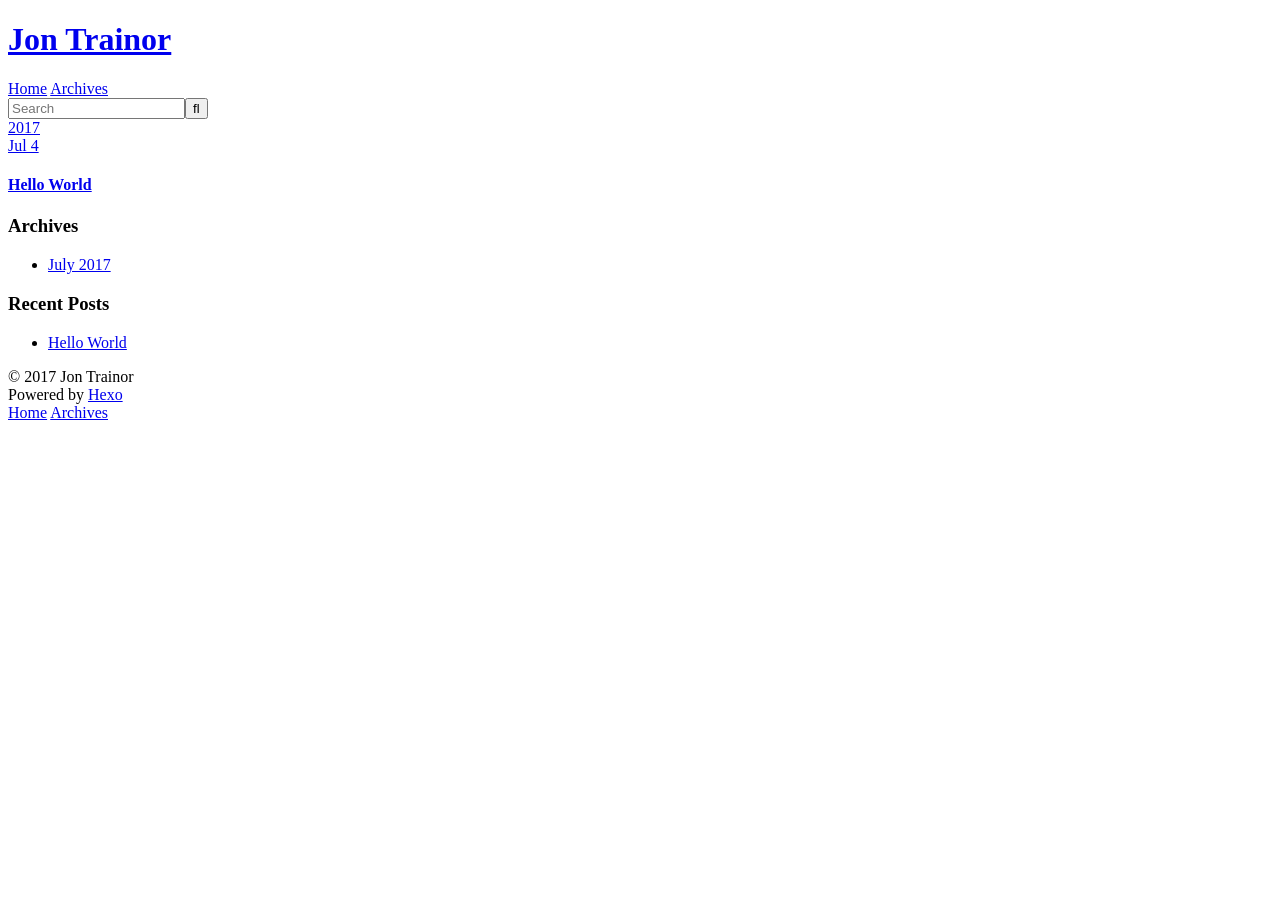
==== archives/index.html @ 9b9f3ea6 "Site updated: 2017-07-04 20:45:01" ====
<!DOCTYPE html>
<html>
<head>
  <meta charset="utf-8">
  
  <title>Archives | Jon Trainor</title>
  <meta name="viewport" content="width=device-width, initial-scale=1, maximum-scale=1">
  <meta property="og:type" content="website">
<meta property="og:title" content="Jon Trainor">
<meta property="og:url" content="http://jontrainor.com/archives/index.html">
<meta property="og:site_name" content="Jon Trainor">
<meta name="twitter:card" content="summary">
<meta name="twitter:title" content="Jon Trainor">
  
    <link rel="alternate" href="/atom.xml" title="Jon Trainor" type="application/atom+xml">
  
  
    <link rel="icon" href="/favicon.png">
  
  
    <link href="//fonts.googleapis.com/css?family=Source+Code+Pro" rel="stylesheet" type="text/css">
  
  <link rel="stylesheet" href="/css/style.css">
  

</head>

<body>
  <div id="container">
    <div id="wrap">
      <header id="header">
  <div id="banner"></div>
  <div id="header-outer" class="outer">
    <div id="header-title" class="inner">
      <h1 id="logo-wrap">
        <a href="/" id="logo">Jon Trainor</a>
      </h1>
      
    </div>
    <div id="header-inner" class="inner">
      <nav id="main-nav">
        <a id="main-nav-toggle" class="nav-icon"></a>
        
          <a class="main-nav-link" href="/">Home</a>
        
          <a class="main-nav-link" href="/archives">Archives</a>
        
      </nav>
      <nav id="sub-nav">
        
          <a id="nav-rss-link" class="nav-icon" href="/atom.xml" title="RSS Feed"></a>
        
        <a id="nav-search-btn" class="nav-icon" title="Search"></a>
      </nav>
      <div id="search-form-wrap">
        <form action="//google.com/search" method="get" accept-charset="UTF-8" class="search-form"><input type="search" name="q" class="search-form-input" placeholder="Search"><button type="submit" class="search-form-submit">&#xF002;</button><input type="hidden" name="sitesearch" value="http://jontrainor.com"></form>
      </div>
    </div>
  </div>
</header>
      <div class="outer">
        <section id="main">
  
  
    
    
      
      
      <section class="archives-wrap">
        <div class="archive-year-wrap">
          <a href="/archives/2017" class="archive-year">2017</a>
        </div>
        <div class="archives">
    
    <article class="archive-article archive-type-post">
  <div class="archive-article-inner">
    <header class="archive-article-header">
      <a href="/2017/07/04/hello-world/" class="archive-article-date">
  <time datetime="2017-07-05T00:42:02.000Z" itemprop="datePublished">Jul 4</time>
</a>
      
  
    <h1 itemprop="name">
      <a class="archive-article-title" href="/2017/07/04/hello-world/">Hello World</a>
    </h1>
  

    </header>
  </div>
</article>
  
  
    </div></section>
  

</section>
        
          <aside id="sidebar">
  
    

  
    

  
    
  
    
  <div class="widget-wrap">
    <h3 class="widget-title">Archives</h3>
    <div class="widget">
      <ul class="archive-list"><li class="archive-list-item"><a class="archive-list-link" href="/archives/2017/07/">July 2017</a></li></ul>
    </div>
  </div>


  
    
  <div class="widget-wrap">
    <h3 class="widget-title">Recent Posts</h3>
    <div class="widget">
      <ul>
        
          <li>
            <a href="/2017/07/04/hello-world/">Hello World</a>
          </li>
        
      </ul>
    </div>
  </div>

  
</aside>
        
      </div>
      <footer id="footer">
  
  <div class="outer">
    <div id="footer-info" class="inner">
      &copy; 2017 Jon Trainor<br>
      Powered by <a href="http://hexo.io/" target="_blank">Hexo</a>
    </div>
  </div>
</footer>
    </div>
    <nav id="mobile-nav">
  
    <a href="/" class="mobile-nav-link">Home</a>
  
    <a href="/archives" class="mobile-nav-link">Archives</a>
  
</nav>
    

<script src="//ajax.googleapis.com/ajax/libs/jquery/2.0.3/jquery.min.js"></script>


  <link rel="stylesheet" href="/fancybox/jquery.fancybox.css">
  <script src="/fancybox/jquery.fancybox.pack.js"></script>


<script src="/js/script.js"></script>

  </div>
</body>
</html>
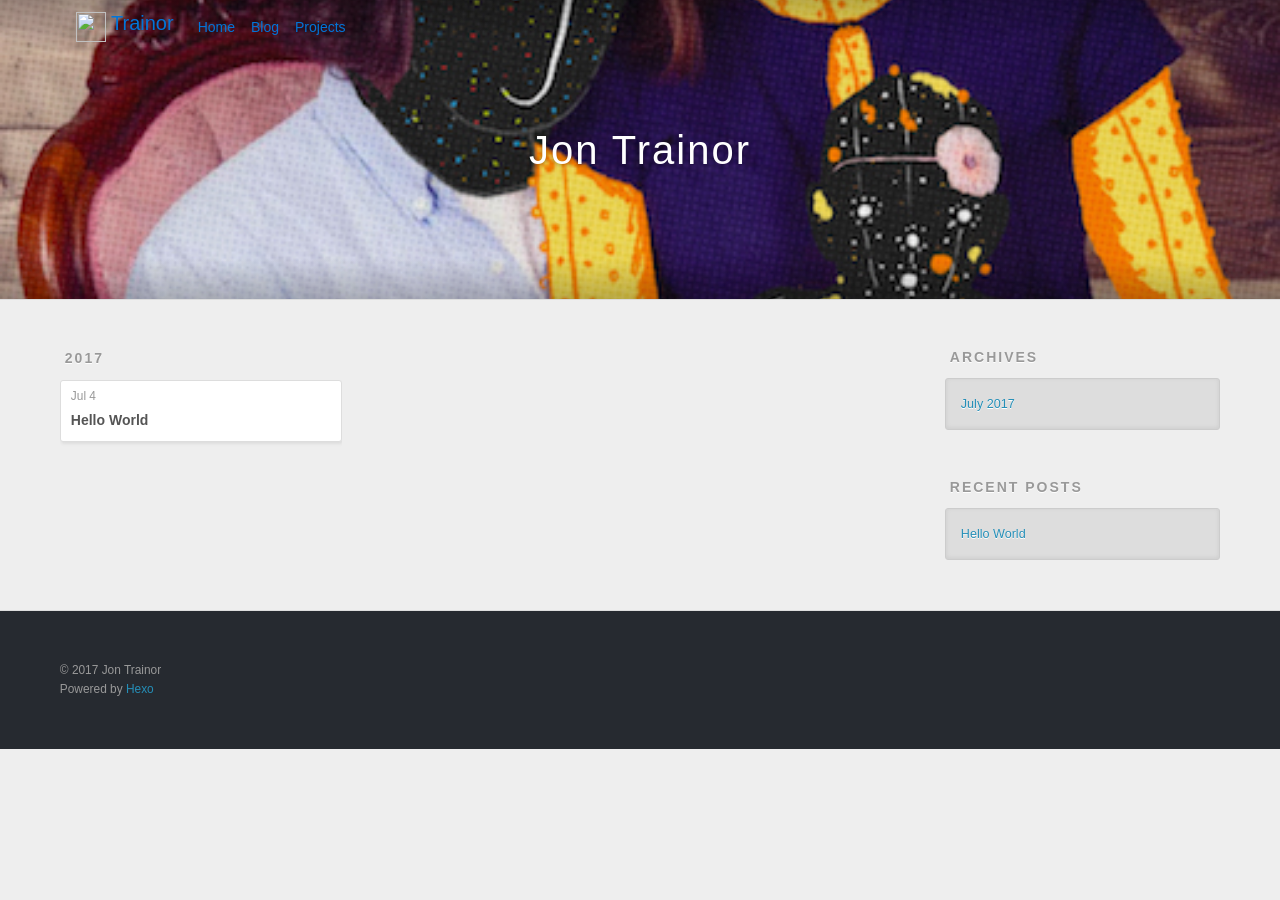
==== commit 8dbf45dc: "Site updated: 2017-07-12 23:31:01" ====
--- a/archives/index.html
+++ b/archives/index.html
@@ -7,7 +7,7 @@
   <meta name="viewport" content="width=device-width, initial-scale=1, maximum-scale=1">
   <meta property="og:type" content="website">
 <meta property="og:title" content="Jon Trainor">
-<meta property="og:url" content="http://jontrainor.com/archives/index.html">
+<meta property="og:url" content="https://jontrainor.github.io/archives/index.html">
 <meta property="og:site_name" content="Jon Trainor">
 <meta name="twitter:card" content="summary">
 <meta name="twitter:title" content="Jon Trainor">
@@ -20,6 +20,8 @@
   
     <link href="//fonts.googleapis.com/css?family=Source+Code+Pro" rel="stylesheet" type="text/css">
   
+  <link rel="stylesheet" href="/tether/css/tether.min.css">
+  <link rel="stylesheet" href="/bootstrap/css/bootstrap.min.css">
   <link rel="stylesheet" href="/css/style.css">
   
 
@@ -29,34 +31,44 @@
   <div id="container">
     <div id="wrap">
       <header id="header">
-  <div id="banner"></div>
-  <div id="header-outer" class="outer">
-    <div id="header-title" class="inner">
-      <h1 id="logo-wrap">
-        <a href="/" id="logo">Jon Trainor</a>
-      </h1>
-      
-    </div>
-    <div id="header-inner" class="inner">
-      <nav id="main-nav">
-        <a id="main-nav-toggle" class="nav-icon"></a>
-        
-          <a class="main-nav-link" href="/">Home</a>
-        
-          <a class="main-nav-link" href="/archives">Archives</a>
-        
-      </nav>
-      <nav id="sub-nav">
-        
-          <a id="nav-rss-link" class="nav-icon" href="/atom.xml" title="RSS Feed"></a>
-        
-        <a id="nav-search-btn" class="nav-icon" title="Search"></a>
-      </nav>
-      <div id="search-form-wrap">
-        <form action="//google.com/search" method="get" accept-charset="UTF-8" class="search-form"><input type="search" name="q" class="search-form-input" placeholder="Search"><button type="submit" class="search-form-submit">&#xF002;</button><input type="hidden" name="sitesearch" value="http://jontrainor.com"></form>
-      </div>
-    </div>
-  </div>
+	<div id="banner"></div>
+	<div id="header-outer" class="outer">
+		<div id="header-title" class="inner">
+			<h1 id="logo-wrap">
+				<a href="/" id="logo">Jon Trainor</a>
+			</h1>
+			
+		</div>
+		<div id="header-inner" class="inner">
+			<nav class="navbar navbar-toggleable-md">
+				<button class="navbar-toggler navbar-toggler-right"
+					type="button" data-toggle="collapse" data-target="#navbarSupportedContent"
+					aria-controls="navbarSupportedContent" aria-expanded="false" aria-label="Toggle navigation"
+				>
+					<span class="navbar-toggler-icon"></span>
+				</button>
+				<a class="navbar-brand" href="#">
+					<img src="css/images/guacdoc-icon.jpg" width="30" height="30" class="d-inline-block align-top" alt=""> Trainor
+				</a>
+				<div class="collapse navbar-collapse" id="navbarSupportedContent">
+					<ul class="navbar-nav mr-auto">
+						<li class="navbar-item active">
+							<a class="nav-link" href="#">Home</a>
+						</li>
+						<li class="navbar-item">
+							<a class="nav-link" href="#">Blog</a>
+						</li>
+						<li class="navbar-item">
+							<a class="nav-link" href="#">Projects</a>
+						</li>
+					</ul>
+				</div>
+			</nav>
+			<div id="search-form-wrap">
+				<form action="//google.com/search" method="get" accept-charset="UTF-8" class="search-form"><input type="search" name="q" class="search-form-input" placeholder="Search"><button type="submit" class="search-form-submit">&#xF002;</button><input type="hidden" name="sitesearch" value="https://jontrainor.github.io"></form>
+			</div>
+		</div>
+	</div>
 </header>
       <div class="outer">
         <section id="main">
@@ -152,13 +164,15 @@
 </nav>
     
 
-<script src="//ajax.googleapis.com/ajax/libs/jquery/2.0.3/jquery.min.js"></script>
+<script src="/jquery/jquery.min.js"></script>
 
 
   <link rel="stylesheet" href="/fancybox/jquery.fancybox.css">
   <script src="/fancybox/jquery.fancybox.pack.js"></script>
 
 
+<script src="/tether/js/tether.min.js"></script>
+<script src="/bootstrap/js/bootstrap.min.js"></script>
 <script src="/js/script.js"></script>
 
   </div>
--- a/css/style.css
+++ b/css/style.css
@@ -0,0 +1,1374 @@
+body {
+  width: 100%;
+}
+body:before,
+body:after {
+  content: "";
+  display: table;
+}
+body:after {
+  clear: both;
+}
+html,
+body,
+div,
+span,
+applet,
+object,
+iframe,
+h1,
+h2,
+h3,
+h4,
+h5,
+h6,
+p,
+blockquote,
+pre,
+a,
+abbr,
+acronym,
+address,
+big,
+cite,
+code,
+del,
+dfn,
+em,
+img,
+ins,
+kbd,
+q,
+s,
+samp,
+small,
+strike,
+strong,
+sub,
+sup,
+tt,
+var,
+dl,
+dt,
+dd,
+ol,
+ul,
+li,
+fieldset,
+form,
+label,
+legend,
+table,
+caption,
+tbody,
+tfoot,
+thead,
+tr,
+th,
+td {
+  margin: 0;
+  padding: 0;
+  border: 0;
+  outline: 0;
+  font-weight: inherit;
+  font-style: inherit;
+  font-family: inherit;
+  font-size: 100%;
+  vertical-align: baseline;
+}
+body {
+  line-height: 1;
+  color: #000;
+  background: #fff;
+}
+ol,
+ul {
+  list-style: none;
+}
+table {
+  border-collapse: separate;
+  border-spacing: 0;
+  vertical-align: middle;
+}
+caption,
+th,
+td {
+  text-align: left;
+  font-weight: normal;
+  vertical-align: middle;
+}
+a img {
+  border: none;
+}
+input,
+button {
+  margin: 0;
+  padding: 0;
+}
+input::-moz-focus-inner,
+button::-moz-focus-inner {
+  border: 0;
+  padding: 0;
+}
+@font-face {
+  font-family: FontAwesome;
+  font-style: normal;
+  font-weight: normal;
+  src: url("fonts/fontawesome-webfont.eot?v=#4.0.3");
+  src: url("fonts/fontawesome-webfont.eot?#iefix&v=#4.0.3") format("embedded-opentype"), url("fonts/fontawesome-webfont.woff?v=#4.0.3") format("woff"), url("fonts/fontawesome-webfont.ttf?v=#4.0.3") format("truetype"), url("fonts/fontawesome-webfont.svg#fontawesomeregular?v=#4.0.3") format("svg");
+}
+html,
+body,
+#container {
+  height: 100%;
+}
+body {
+  background: #eee;
+  font: 14px "Helvetica Neue", Helvetica, Arial, sans-serif;
+  -webkit-text-size-adjust: 100%;
+}
+.outer {
+  max-width: 1220px;
+  margin: 0 auto;
+  padding: 0 20px;
+}
+.outer:before,
+.outer:after {
+  content: "";
+  display: table;
+}
+.outer:after {
+  clear: both;
+}
+.inner {
+  display: inline;
+  float: left;
+  width: 98.33333333333333%;
+  margin: 0 0.833333333333333%;
+}
+.left,
+.alignleft {
+  float: left;
+}
+.right,
+.alignright {
+  float: right;
+}
+.clear {
+  clear: both;
+}
+#container {
+  position: relative;
+}
+.mobile-nav-on {
+  overflow: hidden;
+}
+#wrap {
+  height: 100%;
+  width: 100%;
+  position: absolute;
+  top: 0;
+  left: 0;
+  -webkit-transition: 0.2s ease-out;
+  -moz-transition: 0.2s ease-out;
+  -ms-transition: 0.2s ease-out;
+  transition: 0.2s ease-out;
+  z-index: 1;
+  background: #eee;
+}
+.mobile-nav-on #wrap {
+  left: 280px;
+}
+@media screen and (min-width: 768px) {
+  #main {
+    display: inline;
+    float: left;
+    width: 73.33333333333333%;
+    margin: 0 0.833333333333333%;
+  }
+}
+.article-date,
+.article-category-link,
+.archive-year,
+.widget-title {
+  text-decoration: none;
+  text-transform: uppercase;
+  letter-spacing: 2px;
+  color: #999;
+  margin-bottom: 1em;
+  margin-left: 5px;
+  line-height: 1em;
+  text-shadow: 0 1px #fff;
+  font-weight: bold;
+}
+.article-inner,
+.archive-article-inner {
+  background: #fff;
+  -webkit-box-shadow: 1px 2px 3px #ddd;
+  box-shadow: 1px 2px 3px #ddd;
+  border: 1px solid #ddd;
+  border-radius: 3px;
+}
+.article-entry h1,
+.widget h1 {
+  font-size: 2em;
+}
+.article-entry h2,
+.widget h2 {
+  font-size: 1.5em;
+}
+.article-entry h3,
+.widget h3 {
+  font-size: 1.3em;
+}
+.article-entry h4,
+.widget h4 {
+  font-size: 1.2em;
+}
+.article-entry h5,
+.widget h5 {
+  font-size: 1em;
+}
+.article-entry h6,
+.widget h6 {
+  font-size: 1em;
+  color: #999;
+}
+.article-entry hr,
+.widget hr {
+  border: 1px dashed #ddd;
+}
+.article-entry strong,
+.widget strong {
+  font-weight: bold;
+}
+.article-entry em,
+.widget em,
+.article-entry cite,
+.widget cite {
+  font-style: italic;
+}
+.article-entry sup,
+.widget sup,
+.article-entry sub,
+.widget sub {
+  font-size: 0.75em;
+  line-height: 0;
+  position: relative;
+  vertical-align: baseline;
+}
+.article-entry sup,
+.widget sup {
+  top: -0.5em;
+}
+.article-entry sub,
+.widget sub {
+  bottom: -0.2em;
+}
+.article-entry small,
+.widget small {
+  font-size: 0.85em;
+}
+.article-entry acronym,
+.widget acronym,
+.article-entry abbr,
+.widget abbr {
+  border-bottom: 1px dotted;
+}
+.article-entry ul,
+.widget ul,
+.article-entry ol,
+.widget ol,
+.article-entry dl,
+.widget dl {
+  margin: 0 20px;
+  line-height: 1.6em;
+}
+.article-entry ul ul,
+.widget ul ul,
+.article-entry ol ul,
+.widget ol ul,
+.article-entry ul ol,
+.widget ul ol,
+.article-entry ol ol,
+.widget ol ol {
+  margin-top: 0;
+  margin-bottom: 0;
+}
+.article-entry ul,
+.widget ul {
+  list-style: disc;
+}
+.article-entry ol,
+.widget ol {
+  list-style: decimal;
+}
+.article-entry dt,
+.widget dt {
+  font-weight: bold;
+}
+#header {
+  height: 300px;
+  position: relative;
+  border-bottom: 1px solid #ddd;
+}
+#header:before,
+#header:after {
+  content: "";
+  position: absolute;
+  left: 0;
+  right: 0;
+  height: 40px;
+}
+#header:before {
+  top: 0;
+  background: -webkit-linear-gradient(rgba(0,0,0,0.2), transparent);
+  background: -moz-linear-gradient(rgba(0,0,0,0.2), transparent);
+  background: -ms-linear-gradient(rgba(0,0,0,0.2), transparent);
+  background: linear-gradient(rgba(0,0,0,0.2), transparent);
+}
+#header:after {
+  bottom: 0;
+  background: -webkit-linear-gradient(transparent, rgba(0,0,0,0.2));
+  background: -moz-linear-gradient(transparent, rgba(0,0,0,0.2));
+  background: -ms-linear-gradient(transparent, rgba(0,0,0,0.2));
+  background: linear-gradient(transparent, rgba(0,0,0,0.2));
+}
+#header-outer {
+  height: 100%;
+  position: relative;
+}
+#header-inner {
+  position: relative;
+  overflow: hidden;
+}
+#banner {
+  position: absolute;
+  top: 0;
+  left: 0;
+  width: 100%;
+  height: 100%;
+  background: url("images/familyPortrait-bg.jpg") center #000;
+  -webkit-background-size: cover;
+  -moz-background-size: cover;
+  background-size: cover;
+  z-index: -1;
+}
+#header-title {
+  text-align: center;
+  height: 40px;
+  position: absolute;
+  top: 50%;
+  left: 0;
+  margin-top: -20px;
+}
+#logo,
+#subtitle {
+  text-decoration: none;
+  color: #fff;
+  font-weight: 300;
+  text-shadow: 0 1px 4px rgba(0,0,0,0.3);
+}
+#logo {
+  font-size: 40px;
+  line-height: 40px;
+  letter-spacing: 2px;
+}
+#subtitle {
+  font-size: 16px;
+  line-height: 16px;
+  letter-spacing: 1px;
+}
+#subtitle-wrap {
+  margin-top: 16px;
+}
+#main-nav {
+  float: left;
+  margin-left: -15px;
+}
+.nav-icon,
+.main-nav-link {
+  float: left;
+  color: #fff;
+  opacity: 0.6;
+  text-decoration: none;
+  text-shadow: 0 1px rgba(0,0,0,0.2);
+  -webkit-transition: opacity 0.2s;
+  -moz-transition: opacity 0.2s;
+  -ms-transition: opacity 0.2s;
+  transition: opacity 0.2s;
+  display: block;
+  padding: 20px 15px;
+}
+.nav-icon:hover,
+.main-nav-link:hover {
+  opacity: 1;
+}
+.nav-icon {
+  font-family: FontAwesome;
+  text-align: center;
+  font-size: 14px;
+  width: 14px;
+  height: 14px;
+  padding: 20px 15px;
+  position: relative;
+  cursor: pointer;
+}
+.main-nav-link {
+  font-weight: 300;
+  letter-spacing: 1px;
+}
+@media screen and (max-width: 479px) {
+  .main-nav-link {
+    display: none;
+  }
+}
+#main-nav-toggle {
+  display: none;
+}
+#main-nav-toggle:before {
+  content: "\f0c9";
+}
+@media screen and (max-width: 479px) {
+  #main-nav-toggle {
+    display: block;
+  }
+}
+#sub-nav {
+  float: right;
+  margin-right: -15px;
+}
+#nav-rss-link:before {
+  content: "\f09e";
+}
+#nav-search-btn:before {
+  content: "\f002";
+}
+#search-form-wrap {
+  position: absolute;
+  top: 15px;
+  width: 150px;
+  height: 30px;
+  right: -150px;
+  opacity: 0;
+  -webkit-transition: 0.2s ease-out;
+  -moz-transition: 0.2s ease-out;
+  -ms-transition: 0.2s ease-out;
+  transition: 0.2s ease-out;
+}
+#search-form-wrap.on {
+  opacity: 1;
+  right: 0;
+}
+@media screen and (max-width: 479px) {
+  #search-form-wrap {
+    width: 100%;
+    right: -100%;
+  }
+}
+.search-form {
+  position: absolute;
+  top: 0;
+  left: 0;
+  right: 0;
+  background: #fff;
+  padding: 5px 15px;
+  border-radius: 15px;
+  -webkit-box-shadow: 0 0 10px rgba(0,0,0,0.3);
+  box-shadow: 0 0 10px rgba(0,0,0,0.3);
+}
+.search-form-input {
+  border: none;
+  background: none;
+  color: #555;
+  width: 100%;
+  font: 13px "Helvetica Neue", Helvetica, Arial, sans-serif;
+  outline: none;
+}
+.search-form-input::-webkit-search-results-decoration,
+.search-form-input::-webkit-search-cancel-button {
+  -webkit-appearance: none;
+}
+.search-form-submit {
+  position: absolute;
+  top: 50%;
+  right: 10px;
+  margin-top: -7px;
+  font: 13px FontAwesome;
+  border: none;
+  background: none;
+  color: #bbb;
+  cursor: pointer;
+}
+.search-form-submit:hover,
+.search-form-submit:focus {
+  color: #777;
+}
+.article {
+  margin: 50px 0;
+}
+.article-inner {
+  overflow: hidden;
+}
+.article-meta:before,
+.article-meta:after {
+  content: "";
+  display: table;
+}
+.article-meta:after {
+  clear: both;
+}
+.article-date {
+  float: left;
+}
+.article-category {
+  float: left;
+  line-height: 1em;
+  color: #ccc;
+  text-shadow: 0 1px #fff;
+  margin-left: 8px;
+}
+.article-category:before {
+  content: "\2022";
+}
+.article-category-link {
+  margin: 0 12px 1em;
+}
+.article-header {
+  padding: 20px 20px 0;
+}
+.article-title {
+  text-decoration: none;
+  font-size: 2em;
+  font-weight: bold;
+  color: #555;
+  line-height: 1.1em;
+  -webkit-transition: color 0.2s;
+  -moz-transition: color 0.2s;
+  -ms-transition: color 0.2s;
+  transition: color 0.2s;
+}
+a.article-title:hover {
+  color: #258fb8;
+}
+.article-entry {
+  color: #555;
+  padding: 0 20px;
+}
+.article-entry:before,
+.article-entry:after {
+  content: "";
+  display: table;
+}
+.article-entry:after {
+  clear: both;
+}
+.article-entry p,
+.article-entry table {
+  line-height: 1.6em;
+  margin: 1.6em 0;
+}
+.article-entry h1,
+.article-entry h2,
+.article-entry h3,
+.article-entry h4,
+.article-entry h5,
+.article-entry h6 {
+  font-weight: bold;
+}
+.article-entry h1,
+.article-entry h2,
+.article-entry h3,
+.article-entry h4,
+.article-entry h5,
+.article-entry h6 {
+  line-height: 1.1em;
+  margin: 1.1em 0;
+}
+.article-entry a {
+  color: #258fb8;
+  text-decoration: none;
+}
+.article-entry a:hover {
+  text-decoration: underline;
+}
+.article-entry ul,
+.article-entry ol,
+.article-entry dl {
+  margin-top: 1.6em;
+  margin-bottom: 1.6em;
+}
+.article-entry img,
+.article-entry video {
+  max-width: 100%;
+  height: auto;
+  display: block;
+  margin: auto;
+}
+.article-entry iframe {
+  border: none;
+}
+.article-entry table {
+  width: 100%;
+  border-collapse: collapse;
+  border-spacing: 0;
+}
+.article-entry th {
+  font-weight: bold;
+  border-bottom: 3px solid #ddd;
+  padding-bottom: 0.5em;
+}
+.article-entry td {
+  border-bottom: 1px solid #ddd;
+  padding: 10px 0;
+}
+.article-entry blockquote {
+  font-family: Georgia, "Times New Roman", serif;
+  font-size: 1.4em;
+  margin: 1.6em 20px;
+  text-align: center;
+}
+.article-entry blockquote footer {
+  font-size: 14px;
+  margin: 1.6em 0;
+  font-family: "Helvetica Neue", Helvetica, Arial, sans-serif;
+}
+.article-entry blockquote footer cite:before {
+  content: "—";
+  padding: 0 0.5em;
+}
+.article-entry .pullquote {
+  text-align: left;
+  width: 45%;
+  margin: 0;
+}
+.article-entry .pullquote.left {
+  margin-left: 0.5em;
+  margin-right: 1em;
+}
+.article-entry .pullquote.right {
+  margin-right: 0.5em;
+  margin-left: 1em;
+}
+.article-entry .caption {
+  color: #999;
+  display: block;
+  font-size: 0.9em;
+  margin-top: 0.5em;
+  position: relative;
+  text-align: center;
+}
+.article-entry .video-container {
+  position: relative;
+  padding-top: 56.25%;
+  height: 0;
+  overflow: hidden;
+}
+.article-entry .video-container iframe,
+.article-entry .video-container object,
+.article-entry .video-container embed {
+  position: absolute;
+  top: 0;
+  left: 0;
+  width: 100%;
+  height: 100%;
+  margin-top: 0;
+}
+.article-more-link a {
+  display: inline-block;
+  line-height: 1em;
+  padding: 6px 15px;
+  border-radius: 15px;
+  background: #eee;
+  color: #999;
+  text-shadow: 0 1px #fff;
+  text-decoration: none;
+}
+.article-more-link a:hover {
+  background: #258fb8;
+  color: #fff;
+  text-decoration: none;
+  text-shadow: 0 1px #1e7293;
+}
+.article-footer {
+  font-size: 0.85em;
+  line-height: 1.6em;
+  border-top: 1px solid #ddd;
+  padding-top: 1.6em;
+  margin: 0 20px 20px;
+}
+.article-footer:before,
+.article-footer:after {
+  content: "";
+  display: table;
+}
+.article-footer:after {
+  clear: both;
+}
+.article-footer a {
+  color: #999;
+  text-decoration: none;
+}
+.article-footer a:hover {
+  color: #555;
+}
+.article-tag-list-item {
+  float: left;
+  margin-right: 10px;
+}
+.article-tag-list-link:before {
+  content: "#";
+}
+.article-comment-link {
+  float: right;
+}
+.article-comment-link:before {
+  content: "\f075";
+  font-family: FontAwesome;
+  padding-right: 8px;
+}
+.article-share-link {
+  cursor: pointer;
+  float: right;
+  margin-left: 20px;
+}
+.article-share-link:before {
+  content: "\f064";
+  font-family: FontAwesome;
+  padding-right: 6px;
+}
+#article-nav {
+  position: relative;
+}
+#article-nav:before,
+#article-nav:after {
+  content: "";
+  display: table;
+}
+#article-nav:after {
+  clear: both;
+}
+@media screen and (min-width: 768px) {
+  #article-nav {
+    margin: 50px 0;
+  }
+  #article-nav:before {
+    width: 8px;
+    height: 8px;
+    position: absolute;
+    top: 50%;
+    left: 50%;
+    margin-top: -4px;
+    margin-left: -4px;
+    content: "";
+    border-radius: 50%;
+    background: #ddd;
+    -webkit-box-shadow: 0 1px 2px #fff;
+    box-shadow: 0 1px 2px #fff;
+  }
+}
+.article-nav-link-wrap {
+  text-decoration: none;
+  text-shadow: 0 1px #fff;
+  color: #999;
+  -webkit-box-sizing: border-box;
+  -moz-box-sizing: border-box;
+  box-sizing: border-box;
+  margin-top: 50px;
+  text-align: center;
+  display: block;
+}
+.article-nav-link-wrap:hover {
+  color: #555;
+}
+@media screen and (min-width: 768px) {
+  .article-nav-link-wrap {
+    width: 50%;
+    margin-top: 0;
+  }
+}
+@media screen and (min-width: 768px) {
+  #article-nav-newer {
+    float: left;
+    text-align: right;
+    padding-right: 20px;
+  }
+}
+@media screen and (min-width: 768px) {
+  #article-nav-older {
+    float: right;
+    text-align: left;
+    padding-left: 20px;
+  }
+}
+.article-nav-caption {
+  text-transform: uppercase;
+  letter-spacing: 2px;
+  color: #ddd;
+  line-height: 1em;
+  font-weight: bold;
+}
+#article-nav-newer .article-nav-caption {
+  margin-right: -2px;
+}
+.article-nav-title {
+  font-size: 0.85em;
+  line-height: 1.6em;
+  margin-top: 0.5em;
+}
+.article-share-box {
+  position: absolute;
+  display: none;
+  background: #fff;
+  -webkit-box-shadow: 1px 2px 10px rgba(0,0,0,0.2);
+  box-shadow: 1px 2px 10px rgba(0,0,0,0.2);
+  border-radius: 3px;
+  margin-left: -145px;
+  overflow: hidden;
+  z-index: 1;
+}
+.article-share-box.on {
+  display: block;
+}
+.article-share-input {
+  width: 100%;
+  background: none;
+  -webkit-box-sizing: border-box;
+  -moz-box-sizing: border-box;
+  box-sizing: border-box;
+  font: 14px "Helvetica Neue", Helvetica, Arial, sans-serif;
+  padding: 0 15px;
+  color: #555;
+  outline: none;
+  border: 1px solid #ddd;
+  border-radius: 3px 3px 0 0;
+  height: 36px;
+  line-height: 36px;
+}
+.article-share-links {
+  background: #eee;
+}
+.article-share-links:before,
+.article-share-links:after {
+  content: "";
+  display: table;
+}
+.article-share-links:after {
+  clear: both;
+}
+.article-share-twitter,
+.article-share-facebook,
+.article-share-pinterest,
+.article-share-google {
+  width: 50px;
+  height: 36px;
+  display: block;
+  float: left;
+  position: relative;
+  color: #999;
+  text-shadow: 0 1px #fff;
+}
+.article-share-twitter:before,
+.article-share-facebook:before,
+.article-share-pinterest:before,
+.article-share-google:before {
+  font-size: 20px;
+  font-family: FontAwesome;
+  width: 20px;
+  height: 20px;
+  position: absolute;
+  top: 50%;
+  left: 50%;
+  margin-top: -10px;
+  margin-left: -10px;
+  text-align: center;
+}
+.article-share-twitter:hover,
+.article-share-facebook:hover,
+.article-share-pinterest:hover,
+.article-share-google:hover {
+  color: #fff;
+}
+.article-share-twitter:before {
+  content: "\f099";
+}
+.article-share-twitter:hover {
+  background: #00aced;
+  text-shadow: 0 1px #008abe;
+}
+.article-share-facebook:before {
+  content: "\f09a";
+}
+.article-share-facebook:hover {
+  background: #3b5998;
+  text-shadow: 0 1px #2f477a;
+}
+.article-share-pinterest:before {
+  content: "\f0d2";
+}
+.article-share-pinterest:hover {
+  background: #cb2027;
+  text-shadow: 0 1px #a21a1f;
+}
+.article-share-google:before {
+  content: "\f0d5";
+}
+.article-share-google:hover {
+  background: #dd4b39;
+  text-shadow: 0 1px #be3221;
+}
+.article-gallery {
+  background: #000;
+  position: relative;
+}
+.article-gallery-photos {
+  position: relative;
+  overflow: hidden;
+}
+.article-gallery-img {
+  display: none;
+  max-width: 100%;
+}
+.article-gallery-img:first-child {
+  display: block;
+}
+.article-gallery-img.loaded {
+  position: absolute;
+  display: block;
+}
+.article-gallery-img img {
+  display: block;
+  max-width: 100%;
+  margin: 0 auto;
+}
+#comments {
+  background: #fff;
+  -webkit-box-shadow: 1px 2px 3px #ddd;
+  box-shadow: 1px 2px 3px #ddd;
+  padding: 20px;
+  border: 1px solid #ddd;
+  border-radius: 3px;
+  margin: 50px 0;
+}
+#comments a {
+  color: #258fb8;
+}
+.archives-wrap {
+  margin: 50px 0;
+}
+.archives:before,
+.archives:after {
+  content: "";
+  display: table;
+}
+.archives:after {
+  clear: both;
+}
+.archive-year-wrap {
+  margin-bottom: 1em;
+}
+.archives {
+  -webkit-column-gap: 10px;
+  -moz-column-gap: 10px;
+  column-gap: 10px;
+}
+@media screen and (min-width: 480px) and (max-width: 767px) {
+  .archives {
+    -webkit-column-count: 2;
+    -moz-column-count: 2;
+    column-count: 2;
+  }
+}
+@media screen and (min-width: 768px) {
+  .archives {
+    -webkit-column-count: 3;
+    -moz-column-count: 3;
+    column-count: 3;
+  }
+}
+.archive-article {
+  -webkit-column-break-inside: avoid;
+  page-break-inside: avoid;
+  overflow: hidden;
+  break-inside: avoid-column;
+}
+.archive-article-inner {
+  padding: 10px;
+  margin-bottom: 15px;
+}
+.archive-article-title {
+  text-decoration: none;
+  font-weight: bold;
+  color: #555;
+  -webkit-transition: color 0.2s;
+  -moz-transition: color 0.2s;
+  -ms-transition: color 0.2s;
+  transition: color 0.2s;
+  line-height: 1.6em;
+}
+.archive-article-title:hover {
+  color: #258fb8;
+}
+.archive-article-footer {
+  margin-top: 1em;
+}
+.archive-article-date {
+  color: #999;
+  text-decoration: none;
+  font-size: 0.85em;
+  line-height: 1em;
+  margin-bottom: 0.5em;
+  display: block;
+}
+#page-nav {
+  margin: 50px auto;
+  background: #fff;
+  -webkit-box-shadow: 1px 2px 3px #ddd;
+  box-shadow: 1px 2px 3px #ddd;
+  border: 1px solid #ddd;
+  border-radius: 3px;
+  text-align: center;
+  color: #999;
+  overflow: hidden;
+}
+#page-nav:before,
+#page-nav:after {
+  content: "";
+  display: table;
+}
+#page-nav:after {
+  clear: both;
+}
+#page-nav a,
+#page-nav span {
+  padding: 10px 20px;
+  line-height: 1;
+  height: 2ex;
+}
+#page-nav a {
+  color: #999;
+  text-decoration: none;
+}
+#page-nav a:hover {
+  background: #999;
+  color: #fff;
+}
+#page-nav .prev {
+  float: left;
+}
+#page-nav .next {
+  float: right;
+}
+#page-nav .page-number {
+  display: inline-block;
+}
+@media screen and (max-width: 479px) {
+  #page-nav .page-number {
+    display: none;
+  }
+}
+#page-nav .current {
+  color: #555;
+  font-weight: bold;
+}
+#page-nav .space {
+  color: #ddd;
+}
+#footer {
+  background: #262a30;
+  padding: 50px 0;
+  border-top: 1px solid #ddd;
+  color: #999;
+}
+#footer a {
+  color: #258fb8;
+  text-decoration: none;
+}
+#footer a:hover {
+  text-decoration: underline;
+}
+#footer-info {
+  line-height: 1.6em;
+  font-size: 0.85em;
+}
+.article-entry pre,
+.article-entry .highlight {
+  background: #2d2d2d;
+  margin: 0 -20px;
+  padding: 15px 20px;
+  border-style: solid;
+  border-color: #ddd;
+  border-width: 1px 0;
+  overflow: auto;
+  color: #ccc;
+  line-height: 22.400000000000002px;
+}
+.article-entry .highlight .gutter pre,
+.article-entry .gist .gist-file .gist-data .line-numbers {
+  color: #666;
+  font-size: 0.85em;
+}
+.article-entry pre,
+.article-entry code {
+  font-family: "Source Code Pro", Consolas, Monaco, Menlo, Consolas, monospace;
+}
+.article-entry code {
+  background: #eee;
+  text-shadow: 0 1px #fff;
+  padding: 0 0.3em;
+}
+.article-entry pre code {
+  background: none;
+  text-shadow: none;
+  padding: 0;
+}
+.article-entry .highlight pre {
+  border: none;
+  margin: 0;
+  padding: 0;
+}
+.article-entry .highlight table {
+  margin: 0;
+  width: auto;
+}
+.article-entry .highlight td {
+  border: none;
+  padding: 0;
+}
+.article-entry .highlight figcaption {
+  font-size: 0.85em;
+  color: #999;
+  line-height: 1em;
+  margin-bottom: 1em;
+}
+.article-entry .highlight figcaption:before,
+.article-entry .highlight figcaption:after {
+  content: "";
+  display: table;
+}
+.article-entry .highlight figcaption:after {
+  clear: both;
+}
+.article-entry .highlight figcaption a {
+  float: right;
+}
+.article-entry .highlight .gutter pre {
+  text-align: right;
+  padding-right: 20px;
+}
+.article-entry .highlight .line {
+  height: 22.400000000000002px;
+}
+.article-entry .highlight .line.marked {
+  background: #515151;
+}
+.article-entry .gist {
+  margin: 0 -20px;
+  border-style: solid;
+  border-color: #ddd;
+  border-width: 1px 0;
+  background: #2d2d2d;
+  padding: 15px 20px 15px 0;
+}
+.article-entry .gist .gist-file {
+  border: none;
+  font-family: "Source Code Pro", Consolas, Monaco, Menlo, Consolas, monospace;
+  margin: 0;
+}
+.article-entry .gist .gist-file .gist-data {
+  background: none;
+  border: none;
+}
+.article-entry .gist .gist-file .gist-data .line-numbers {
+  background: none;
+  border: none;
+  padding: 0 20px 0 0;
+}
+.article-entry .gist .gist-file .gist-data .line-data {
+  padding: 0 !important;
+}
+.article-entry .gist .gist-file .highlight {
+  margin: 0;
+  padding: 0;
+  border: none;
+}
+.article-entry .gist .gist-file .gist-meta {
+  background: #2d2d2d;
+  color: #999;
+  font: 0.85em "Helvetica Neue", Helvetica, Arial, sans-serif;
+  text-shadow: 0 0;
+  padding: 0;
+  margin-top: 1em;
+  margin-left: 20px;
+}
+.article-entry .gist .gist-file .gist-meta a {
+  color: #258fb8;
+  font-weight: normal;
+}
+.article-entry .gist .gist-file .gist-meta a:hover {
+  text-decoration: underline;
+}
+pre .comment,
+pre .title {
+  color: #999;
+}
+pre .variable,
+pre .attribute,
+pre .tag,
+pre .regexp,
+pre .ruby .constant,
+pre .xml .tag .title,
+pre .xml .pi,
+pre .xml .doctype,
+pre .html .doctype,
+pre .css .id,
+pre .css .class,
+pre .css .pseudo {
+  color: #f2777a;
+}
+pre .number,
+pre .preprocessor,
+pre .built_in,
+pre .literal,
+pre .params,
+pre .constant {
+  color: #f99157;
+}
+pre .class,
+pre .ruby .class .title,
+pre .css .rules .attribute {
+  color: #9c9;
+}
+pre .string,
+pre .value,
+pre .inheritance,
+pre .header,
+pre .ruby .symbol,
+pre .xml .cdata {
+  color: #9c9;
+}
+pre .css .hexcolor {
+  color: #6cc;
+}
+pre .function,
+pre .python .decorator,
+pre .python .title,
+pre .ruby .function .title,
+pre .ruby .title .keyword,
+pre .perl .sub,
+pre .javascript .title,
+pre .coffeescript .title {
+  color: #69c;
+}
+pre .keyword,
+pre .javascript .function {
+  color: #c9c;
+}
+@media screen and (max-width: 479px) {
+  #mobile-nav {
+    position: absolute;
+    top: 0;
+    left: 0;
+    width: 280px;
+    height: 100%;
+    background: #191919;
+    border-right: 1px solid #fff;
+  }
+}
+@media screen and (max-width: 479px) {
+  .mobile-nav-link {
+    display: block;
+    color: #999;
+    text-decoration: none;
+    padding: 15px 20px;
+    font-weight: bold;
+  }
+  .mobile-nav-link:hover {
+    color: #fff;
+  }
+}
+@media screen and (min-width: 768px) {
+  #sidebar {
+    display: inline;
+    float: left;
+    width: 23.333333333333332%;
+    margin: 0 0.833333333333333%;
+  }
+}
+.widget-wrap {
+  margin: 50px 0;
+}
+.widget {
+  color: #777;
+  text-shadow: 0 1px #fff;
+  background: #ddd;
+  -webkit-box-shadow: 0 -1px 4px #ccc inset;
+  box-shadow: 0 -1px 4px #ccc inset;
+  border: 1px solid #ccc;
+  padding: 15px;
+  border-radius: 3px;
+}
+.widget a {
+  color: #258fb8;
+  text-decoration: none;
+}
+.widget a:hover {
+  text-decoration: underline;
+}
+.widget ul ul,
+.widget ol ul,
+.widget dl ul,
+.widget ul ol,
+.widget ol ol,
+.widget dl ol,
+.widget ul dl,
+.widget ol dl,
+.widget dl dl {
+  margin-left: 15px;
+  list-style: disc;
+}
+.widget {
+  line-height: 1.6em;
+  word-wrap: break-word;
+  font-size: 0.9em;
+}
+.widget ul,
+.widget ol {
+  list-style: none;
+  margin: 0;
+}
+.widget ul ul,
+.widget ol ul,
+.widget ul ol,
+.widget ol ol {
+  margin: 0 20px;
+}
+.widget ul ul,
+.widget ol ul {
+  list-style: disc;
+}
+.widget ul ol,
+.widget ol ol {
+  list-style: decimal;
+}
+.category-list-count,
+.tag-list-count,
+.archive-list-count {
+  padding-left: 5px;
+  color: #999;
+  font-size: 0.85em;
+}
+.category-list-count:before,
+.tag-list-count:before,
+.archive-list-count:before {
+  content: "(";
+}
+.category-list-count:after,
+.tag-list-count:after,
+.archive-list-count:after {
+  content: ")";
+}
+.tagcloud a {
+  margin-right: 5px;
+  display: inline-block;
+}
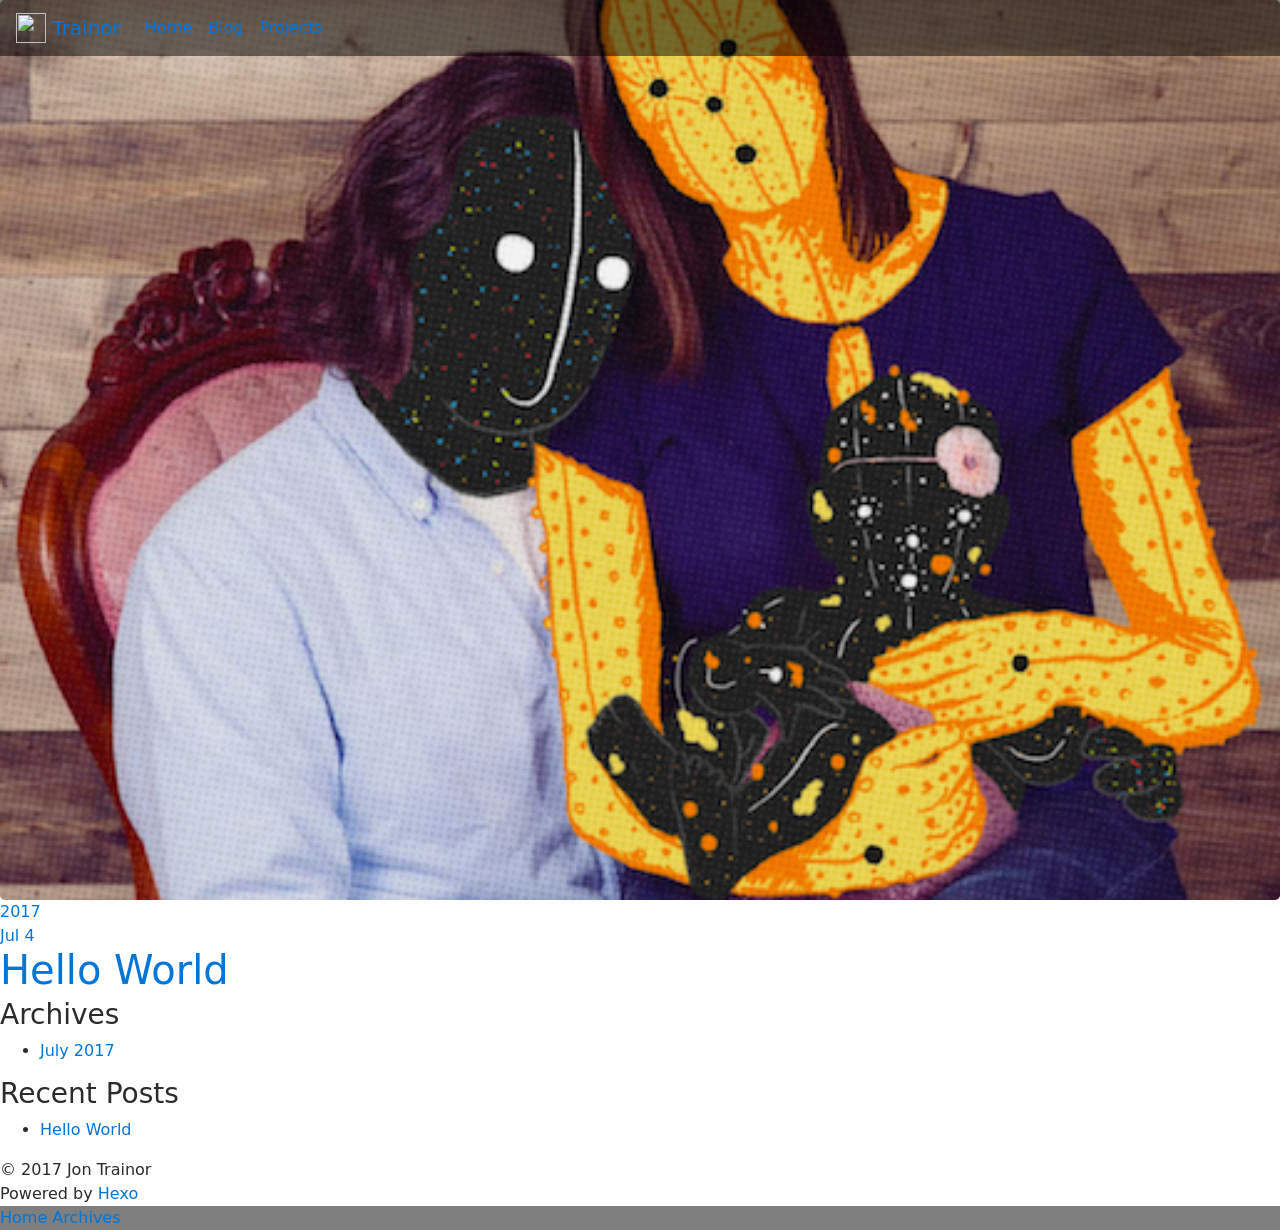
==== commit bb881d72: "Site updated: 2017-07-14 20:24:37" ====
--- a/archives/index.html
+++ b/archives/index.html
@@ -17,61 +17,48 @@
   
     <link rel="icon" href="/favicon.png">
   
-  
-    <link href="//fonts.googleapis.com/css?family=Source+Code+Pro" rel="stylesheet" type="text/css">
-  
   <link rel="stylesheet" href="/tether/css/tether.min.css">
   <link rel="stylesheet" href="/bootstrap/css/bootstrap.min.css">
-  <link rel="stylesheet" href="/css/style.css">
+  <link rel="stylesheet" href="/css/main.css">
   
 
+  <!--[if lt IE 9]>
+      <script src="https://oss.maxcdn.com/html5shiv/3.7.2/html5shiv.min.js"></script>
+      <script src="https://oss.maxcdn.com/respond/1.4.2/respond.min.js"></script>
+  <![endif]-->
 </head>
 
 <body>
-  <div id="container">
-    <div id="wrap">
-      <header id="header">
-	<div id="banner"></div>
-	<div id="header-outer" class="outer">
-		<div id="header-title" class="inner">
-			<h1 id="logo-wrap">
-				<a href="/" id="logo">Jon Trainor</a>
-			</h1>
-			
+  <header id="header">
+	<nav class="navbar fixed-top navbar-toggleable-md">
+		<button class="navbar-toggler navbar-toggler-right"
+			type="button" data-toggle="collapse" data-target="#navbarSupportedContent"
+			aria-controls="navbarSupportedContent" aria-expanded="false" aria-label="Toggle navigation"
+		>
+			<span class="navbar-toggler-icon"></span>
+		</button>
+		<a class="navbar-brand" href="#">
+			<img src="css/images/guacdoc-icon.jpg" width="30" height="30" class="d-inline-block align-top" alt=""> Trainor
+		</a>
+		<div class="collapse navbar-collapse" id="navbarSupportedContent">
+			<ul class="navbar-nav mr-auto">
+				<li class="navbar-item active">
+					<a class="nav-link" href="#">Home</a>
+				</li>
+				<li class="navbar-item">
+					<a class="nav-link" href="#">Blog</a>
+				</li>
+				<li class="navbar-item">
+					<a class="nav-link" href="#">Projects</a>
+				</li>
+			</ul>
 		</div>
-		<div id="header-inner" class="inner">
-			<nav class="navbar navbar-toggleable-md">
-				<button class="navbar-toggler navbar-toggler-right"
-					type="button" data-toggle="collapse" data-target="#navbarSupportedContent"
-					aria-controls="navbarSupportedContent" aria-expanded="false" aria-label="Toggle navigation"
-				>
-					<span class="navbar-toggler-icon"></span>
-				</button>
-				<a class="navbar-brand" href="#">
-					<img src="css/images/guacdoc-icon.jpg" width="30" height="30" class="d-inline-block align-top" alt=""> Trainor
-				</a>
-				<div class="collapse navbar-collapse" id="navbarSupportedContent">
-					<ul class="navbar-nav mr-auto">
-						<li class="navbar-item active">
-							<a class="nav-link" href="#">Home</a>
-						</li>
-						<li class="navbar-item">
-							<a class="nav-link" href="#">Blog</a>
-						</li>
-						<li class="navbar-item">
-							<a class="nav-link" href="#">Projects</a>
-						</li>
-					</ul>
-				</div>
-			</nav>
-			<div id="search-form-wrap">
-				<form action="//google.com/search" method="get" accept-charset="UTF-8" class="search-form"><input type="search" name="q" class="search-form-input" placeholder="Search"><button type="submit" class="search-form-submit">&#xF002;</button><input type="hidden" name="sitesearch" value="https://jontrainor.github.io"></form>
-			</div>
-		</div>
+	</nav>
+	<div class="jumbotron">
 	</div>
 </header>
-      <div class="outer">
-        <section id="main">
+  <div class="outer">
+    <section id="main">
   
   
     
@@ -106,8 +93,8 @@
   
 
 </section>
-        
-          <aside id="sidebar">
+    
+      <aside id="sidebar">
   
     
 
@@ -143,9 +130,9 @@
 
   
 </aside>
-        
-      </div>
-      <footer id="footer">
+    
+  </div>
+  <footer id="footer">
   
   <div class="outer">
     <div id="footer-info" class="inner">
@@ -154,27 +141,16 @@
     </div>
   </div>
 </footer>
-    </div>
-    <nav id="mobile-nav">
+  <nav id="mobile-nav">
   
     <a href="/" class="mobile-nav-link">Home</a>
   
     <a href="/archives" class="mobile-nav-link">Archives</a>
   
 </nav>
-    
-
-<script src="/jquery/jquery.min.js"></script>
-
-
-  <link rel="stylesheet" href="/fancybox/jquery.fancybox.css">
-  <script src="/fancybox/jquery.fancybox.pack.js"></script>
-
+  <script src="/jquery/jquery.min.js"></script>
 
 <script src="/tether/js/tether.min.js"></script>
 <script src="/bootstrap/js/bootstrap.min.js"></script>
-<script src="/js/script.js"></script>
 
-  </div>
-</body>
 </html>
--- a/css/main.css
+++ b/css/main.css
@@ -0,0 +1,20 @@
+html, body {
+	height: 100%;
+}
+
+header {
+	height: 100%;
+}
+
+nav {
+	background-color: rgba(0, 0, 0, 0.5);
+}
+
+.jumbotron {
+	position: relative;
+	background: #000 url("./images/familyPortrait-bg.jpg") center center;
+	width: 100%;
+	height: 100%;
+	background-size: cover;
+	overflow: hidden;
+}
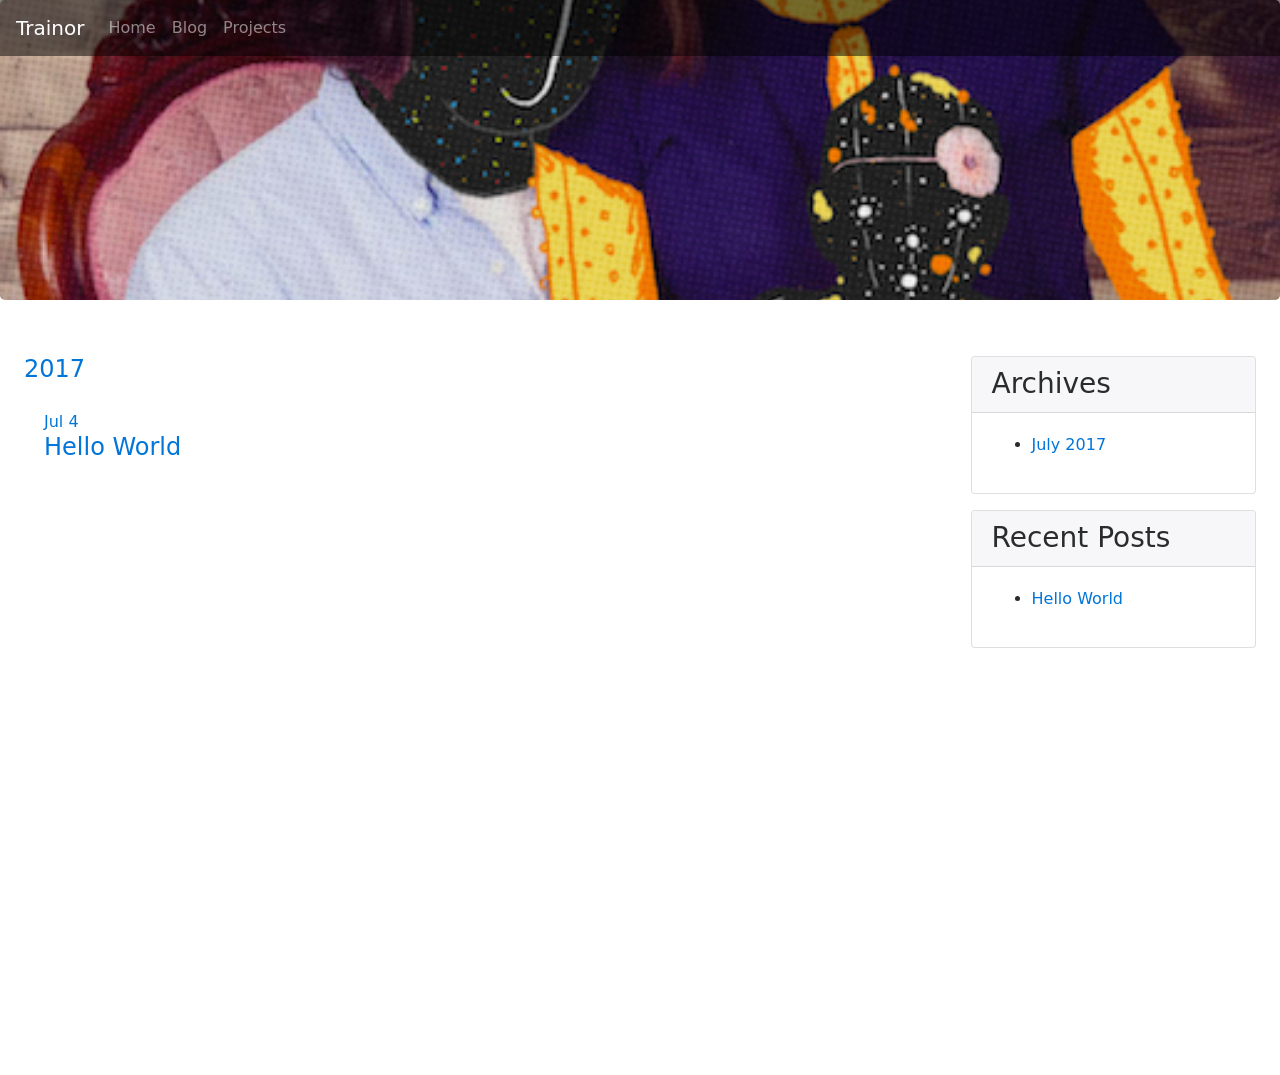
==== commit b06bc488: "Site updated: 2017-08-01 00:30:05" ====
--- a/archives/index.html
+++ b/archives/index.html
@@ -30,23 +30,21 @@
 
 <body>
   <header id="header">
-	<nav class="navbar fixed-top navbar-toggleable-md">
+	<nav class="navbar fixed-top navbar-inverse navbar-toggleable-md">
 		<button class="navbar-toggler navbar-toggler-right"
 			type="button" data-toggle="collapse" data-target="#navbarSupportedContent"
 			aria-controls="navbarSupportedContent" aria-expanded="false" aria-label="Toggle navigation"
 		>
 			<span class="navbar-toggler-icon"></span>
 		</button>
-		<a class="navbar-brand" href="#">
-			<img src="css/images/guacdoc-icon.jpg" width="30" height="30" class="d-inline-block align-top" alt=""> Trainor
-		</a>
+		<a class="navbar-brand" href="/">Trainor</a>
 		<div class="collapse navbar-collapse" id="navbarSupportedContent">
 			<ul class="navbar-nav mr-auto">
-				<li class="navbar-item active">
-					<a class="nav-link" href="#">Home</a>
+				<li class="navbar-item">
+					<a class="nav-link" href="/">Home</a>
 				</li>
 				<li class="navbar-item">
-					<a class="nav-link" href="#">Blog</a>
+					<a class="nav-link" href="/archives">Blog</a>
 				</li>
 				<li class="navbar-item">
 					<a class="nav-link" href="#">Projects</a>
@@ -57,31 +55,31 @@
 	<div class="jumbotron">
 	</div>
 </header>
-  <div class="outer">
-    <section id="main">
+  <div class="outer row p-4">
+    <section id="main" class="col-lg-9">
   
   
     
     
       
       
-      <section class="archives-wrap">
-        <div class="archive-year-wrap">
+      <section class="container">
+        <h4 class="row">
           <a href="/archives/2017" class="archive-year">2017</a>
-        </div>
-        <div class="archives">
+        </h4>
+        <div class="row">
     
-    <article class="archive-article archive-type-post">
-  <div class="archive-article-inner">
+    <article class="card border-0 archive-article archive-type-post">
+  <div class="card-block archive-article-inner">
     <header class="archive-article-header">
       <a href="/2017/07/04/hello-world/" class="archive-article-date">
-  <time datetime="2017-07-05T00:42:02.000Z" itemprop="datePublished">Jul 4</time>
+<time datetime="2017-07-05T00:42:02.000Z" itemprop="datePublished">Jul 4</time>
 </a>
       
   
-    <h1 itemprop="name">
+    <h4 itemprop="name">
       <a class="archive-article-title" href="/2017/07/04/hello-world/">Hello World</a>
-    </h1>
+    </h4>
   
 
     </header>
@@ -94,7 +92,8 @@
 
 </section>
     
-      <aside id="sidebar">
+      <div class="col-lg-3">
+        <aside id="sidebar">
   
     
 
@@ -105,9 +104,9 @@
     
   
     
-  <div class="widget-wrap">
-    <h3 class="widget-title">Archives</h3>
-    <div class="widget">
+  <div class="widget-wrap card mb-3">
+    <h3 class="widget-title card-header">Archives</h3>
+    <div class="widget card-block">
       <ul class="archive-list"><li class="archive-list-item"><a class="archive-list-link" href="/archives/2017/07/">July 2017</a></li></ul>
     </div>
   </div>
@@ -115,9 +114,9 @@
 
   
     
-  <div class="widget-wrap">
-    <h3 class="widget-title">Recent Posts</h3>
-    <div class="widget">
+  <div class="widget-wrap card mb-3">
+    <h3 class="widget-title card-header">Recent Posts</h3>
+    <div class="widget card-block">
       <ul>
         
           <li>
@@ -130,24 +129,23 @@
 
   
 </aside>
+      </div>
     
   </div>
   <footer id="footer">
   
-  <div class="outer">
+  <div class="outer row">
+  <!---
     <div id="footer-info" class="inner">
       &copy; 2017 Jon Trainor<br>
       Powered by <a href="http://hexo.io/" target="_blank">Hexo</a>
     </div>
+    -->
+    <div class="col-md-3 mx-auto">
+      <iframe src="https://embed.spotify.com/?uri=spotify%3Auser%3Ajon.trainor%3Aplaylist%3A3QVsJzWVRH2A5UyFvaHMVI" width="300" height="380" frameborder="0" allowtransparency="true"></iframe></div>
+    </div>
   </div>
 </footer>
-  <nav id="mobile-nav">
-  
-    <a href="/" class="mobile-nav-link">Home</a>
-  
-    <a href="/archives" class="mobile-nav-link">Archives</a>
-  
-</nav>
   <script src="/jquery/jquery.min.js"></script>
 
 <script src="/tether/js/tether.min.js"></script>
--- a/css/main.css
+++ b/css/main.css
@@ -1,11 +1,3 @@
-html, body {
-	height: 100%;
-}
-
-header {
-	height: 100%;
-}
-
 nav {
 	background-color: rgba(0, 0, 0, 0.5);
 }
@@ -14,7 +6,7 @@
 	position: relative;
 	background: #000 url("./images/familyPortrait-bg.jpg") center center;
 	width: 100%;
-	height: 100%;
+	height: 300px;
 	background-size: cover;
 	overflow: hidden;
 }
